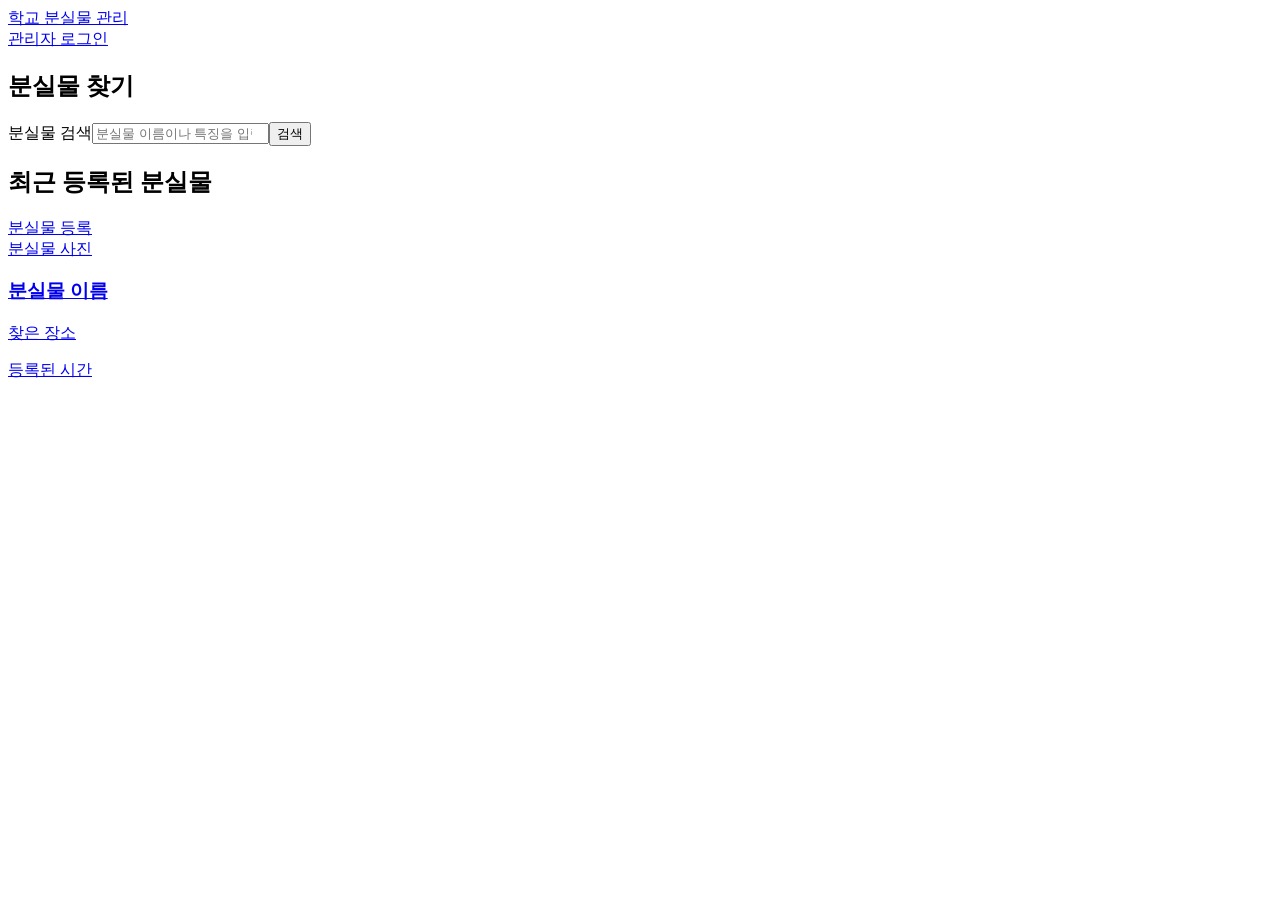
==== index.html @ c4dc55a0 "폴더 구조 생성, html 추가" ====
<!doctype html>
<html lang="ko">
  <head>
    <meta charset="UTF-8" />
    <meta name="viewport" content="width=device-width, initial-scale=1.0" />
    <title>학교 분실물 관리</title>
  </head>
  <body>
    <header>
      <a href="/index.html">학교 분실물 관리</a>
      <nav><a href="/admin/login.html">관리자 로그인</a></nav>
    </header>
    <main>
      <section>
        <h1>분실물 찾기</h1>
        <form id="search-form">
          <label for="search">분실물 검색</label
          ><input
            id="search"
            name="keyword"
            type="search"
            placeholder="분실물 이름이나 특징을 입력하세요"
          /><button type="submit">검색</button>
        </form>
      </section>
      <section>
        <h2>최근 등록된 분실물</h2>
        <a href="/items/register.html">분실물 등록</a>
        <div id="item-list">
          <article class="item-card" data-item-id="">
            <a href="/items/item-detail.html?id="
              ><div class="item-image">분실물 사진</div>
              <h3>분실물 이름</h3>
              <p>찾은 장소</p>
              <p>등록된 시간</p></a
            >
          </article>
        </div>
      </section>
    </main>
  </body>
</html>
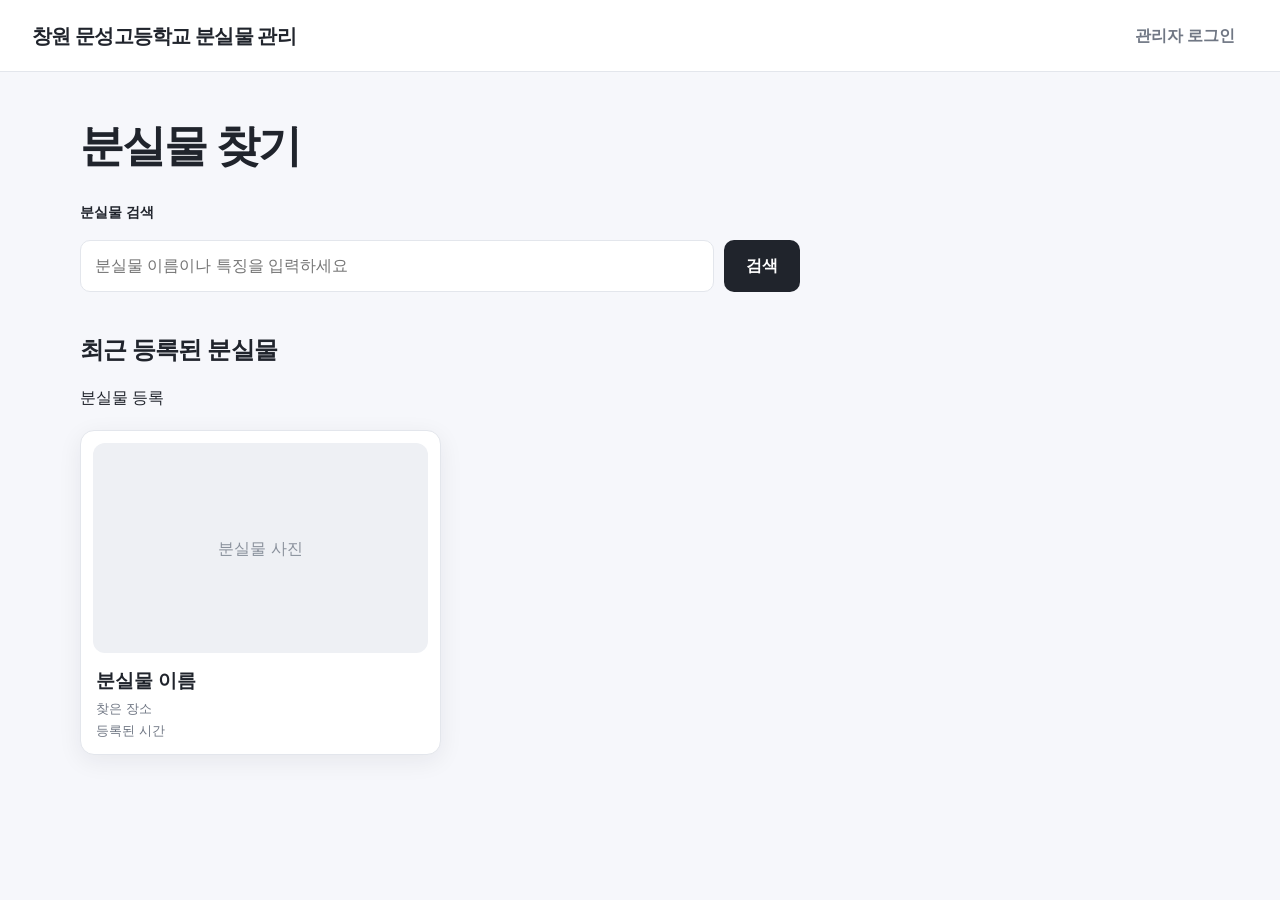
==== commit abdda38f: "css 추가" ====
--- a/index.html
+++ b/index.html
@@ -3,11 +3,13 @@
   <head>
     <meta charset="UTF-8" />
     <meta name="viewport" content="width=device-width, initial-scale=1.0" />
-    <title>학교 분실물 관리</title>
+    <title>창원 문성고등학교 분실물 관리</title>
+    <link rel="stylesheet" href="css/common.css" />
+    <link rel="stylesheet" href="css/user.css" />
   </head>
   <body>
     <header>
-      <a href="/index.html">학교 분실물 관리</a>
+      <a href="/index.html">창원 문성고등학교 분실물 관리</a>
       <nav><a href="/admin/login.html">관리자 로그인</a></nav>
     </header>
     <main>
--- a/css/common.css
+++ b/css/common.css
@@ -0,0 +1,277 @@
+:root {
+  --background: #f6f7fb;
+  --surface: #ffffff;
+  --surface-hover: #fafbfc;
+  --text: #20242c;
+  --muted: #707784;
+  --border: #e3e6ec;
+  --primary: #20242c;
+  --primary-hover: #11141a;
+  --danger: #d9534f;
+  --danger-bg: #fff0ef;
+  --warning: #a96f08;
+  --warning-bg: #fff7e6;
+  --success: #2f855a;
+  --radius: 14px;
+  --shadow: 0 6px 24px rgba(25, 31, 43, 0.07);
+  --max-width: 1120px;
+}
+
+* {
+  box-sizing: border-box;
+}
+
+html {
+  scroll-behavior: smooth;
+}
+
+body {
+  margin: 0;
+  min-width: 320px;
+  background: var(--background);
+  color: var(--text);
+  font-family:
+    -apple-system, BlinkMacSystemFont, "Segoe UI", "Noto Sans KR", Arial,
+    sans-serif;
+  line-height: 1.6;
+}
+
+a {
+  color: inherit;
+  text-decoration: none;
+}
+
+button,
+input,
+textarea {
+  font: inherit;
+}
+
+button {
+  cursor: pointer;
+}
+
+button:disabled {
+  cursor: not-allowed;
+  opacity: 0.55;
+}
+
+header {
+  min-height: 72px;
+  padding: 0 32px;
+  background: var(--surface);
+  border-bottom: 1px solid var(--border);
+  display: flex;
+  align-items: center;
+  justify-content: space-between;
+  gap: 24px;
+}
+
+header > a {
+  font-size: 20px;
+  font-weight: 800;
+  letter-spacing: -0.04em;
+}
+
+header nav {
+  display: flex;
+  align-items: center;
+  gap: 8px;
+}
+
+header nav a,
+header nav button {
+  padding: 9px 13px;
+  border: 0;
+  border-radius: 9px;
+  background: transparent;
+  color: var(--muted);
+  font-weight: 600;
+}
+
+header nav a:hover,
+header nav button:hover {
+  background: #f0f2f6;
+  color: var(--text);
+}
+
+main {
+  width: min(calc(100% - 40px), var(--max-width));
+  margin: 0 auto;
+  padding: 48px 0 80px;
+}
+
+h1,
+h2,
+h3,
+p {
+  margin-top: 0;
+}
+
+h1 {
+  margin-bottom: 10px;
+  font-size: clamp(30px, 4vw, 44px);
+  line-height: 1.2;
+  letter-spacing: -0.045em;
+}
+
+h2 {
+  font-size: 24px;
+  line-height: 1.3;
+  letter-spacing: -0.035em;
+}
+
+h3 {
+  line-height: 1.4;
+}
+
+p {
+  color: var(--muted);
+}
+
+main > a:first-child {
+  display: inline-block;
+  margin-bottom: 24px;
+  color: var(--muted);
+  font-weight: 600;
+}
+
+section + section {
+  margin-top: 42px;
+}
+
+label {
+  display: block;
+  margin-bottom: 7px;
+  font-size: 14px;
+  font-weight: 700;
+}
+
+input,
+textarea {
+  width: 100%;
+  padding: 12px 14px;
+  border: 1px solid var(--border);
+  border-radius: 10px;
+  background: var(--surface);
+  color: var(--text);
+  outline: none;
+  transition:
+    border-color 0.15s ease,
+    box-shadow 0.15s ease;
+}
+
+input:focus,
+textarea:focus {
+  border-color: #9da4ae;
+  box-shadow: 0 0 0 3px rgba(157, 164, 174, 0.15);
+}
+
+textarea {
+  min-height: 130px;
+  resize: vertical;
+}
+
+button[type="submit"],
+#take-item-button,
+#edit-item-button,
+#accept-button {
+  padding: 11px 17px;
+  border: 0;
+  border-radius: 10px;
+  background: var(--primary);
+  color: #fff;
+  font-weight: 700;
+}
+
+button[type="submit"]:hover,
+#take-item-button:hover,
+#edit-item-button:hover,
+#accept-button:hover {
+  background: var(--primary-hover);
+}
+
+#delete-item-button,
+#delete-button {
+  padding: 11px 17px;
+  border: 0;
+  border-radius: 10px;
+  background: var(--danger-bg);
+  color: var(--danger);
+  font-weight: 700;
+}
+
+#delete-item-button:hover,
+#delete-button:hover {
+  background: #ffe1df;
+}
+
+#decline-button {
+  padding: 11px 17px;
+  border: 0;
+  border-radius: 10px;
+  background: var(--warning-bg);
+  color: var(--warning);
+  font-weight: 700;
+}
+
+#decline-button:hover {
+  background: #ffedc7;
+}
+
+.item-image {
+  min-height: 210px;
+  border-radius: 12px;
+  background: #eef0f4;
+  color: #8a919c;
+  display: grid;
+  place-items: center;
+  overflow: hidden;
+}
+
+.item-image img {
+  width: 100%;
+  height: 100%;
+  object-fit: cover;
+}
+
+dialog {
+  width: min(92vw, 460px);
+  border: 0;
+  border-radius: 18px;
+  padding: 28px;
+  background: var(--surface);
+  box-shadow: 0 24px 70px rgba(0, 0, 0, 0.18);
+}
+
+dialog::backdrop {
+  background: rgba(15, 18, 24, 0.48);
+}
+
+dialog form {
+  display: flex;
+  flex-direction: column;
+  gap: 14px;
+}
+
+@media (max-width: 700px) {
+  header {
+    min-height: 64px;
+    padding: 0 18px;
+  }
+
+  header > a {
+    font-size: 17px;
+  }
+
+  header nav a,
+  header nav button {
+    padding: 8px;
+    font-size: 13px;
+  }
+
+  main {
+    width: min(calc(100% - 28px), var(--max-width));
+    padding-top: 32px;
+  }
+}
--- a/css/user.css
+++ b/css/user.css
@@ -0,0 +1,122 @@
+/* 일반 사용자 */
+
+#search-form {
+  max-width: 720px;
+  margin-top: 28px;
+  display: grid;
+  grid-template-columns: 1fr auto;
+  gap: 10px;
+}
+
+#search-form label {
+  grid-column: 1 / -1;
+}
+
+#search-form button,
+#admin-search-form button {
+  min-width: 76px;
+}
+
+#item-list {
+  margin-top: 20px;
+  display: grid;
+  grid-template-columns: repeat(3, minmax(0, 1fr));
+  gap: 18px;
+}
+
+.item-card {
+  overflow: hidden;
+  background: var(--surface);
+  border: 1px solid var(--border);
+  border-radius: var(--radius);
+  box-shadow: var(--shadow);
+  transition:
+    transform 0.18s ease,
+    box-shadow 0.18s ease;
+}
+
+.item-card:hover {
+  transform: translateY(-3px);
+  box-shadow: 0 12px 30px rgba(25, 31, 43, 0.11);
+}
+
+.item-card a {
+  display: block;
+  padding: 12px;
+}
+
+.item-card h3 {
+  margin: 15px 3px 4px;
+}
+
+.item-card p {
+  margin: 0 3px;
+  font-size: 13px;
+}
+
+.item-card p + p {
+  margin-top: 2px;
+}
+
+#item-detail {
+  max-width: 760px;
+  margin: 0 auto;
+  padding: 24px;
+  background: var(--surface);
+  border: 1px solid var(--border);
+  border-radius: 18px;
+  box-shadow: var(--shadow);
+}
+
+#item-detail .item-image {
+  min-height: 420px;
+  margin-bottom: 28px;
+}
+
+#item-detail h1 {
+  font-size: 32px;
+}
+
+#take-item-button {
+  width: 100%;
+  margin-top: 30px;
+}
+
+#temporary-item-register-form {
+  max-width: 720px;
+  margin: 28px auto 0;
+  padding: 28px;
+  background: var(--surface);
+  border: 1px solid var(--border);
+  border-radius: 18px;
+  box-shadow: var(--shadow);
+}
+
+#temporary-item-register-form button {
+  margin-top: 8px;
+}
+
+@media (max-width: 900px) {
+  #item-list {
+    grid-template-columns: repeat(2, minmax(0, 1fr));
+  }
+}
+
+@media (max-width: 600px) {
+  #search-form {
+    grid-template-columns: 1fr;
+  }
+
+  #item-list {
+    grid-template-columns: 1fr;
+  }
+
+  #item-detail,
+  #temporary-item-register-form {
+    padding: 16px;
+  }
+
+  #item-detail .item-image {
+    min-height: 280px;
+  }
+}
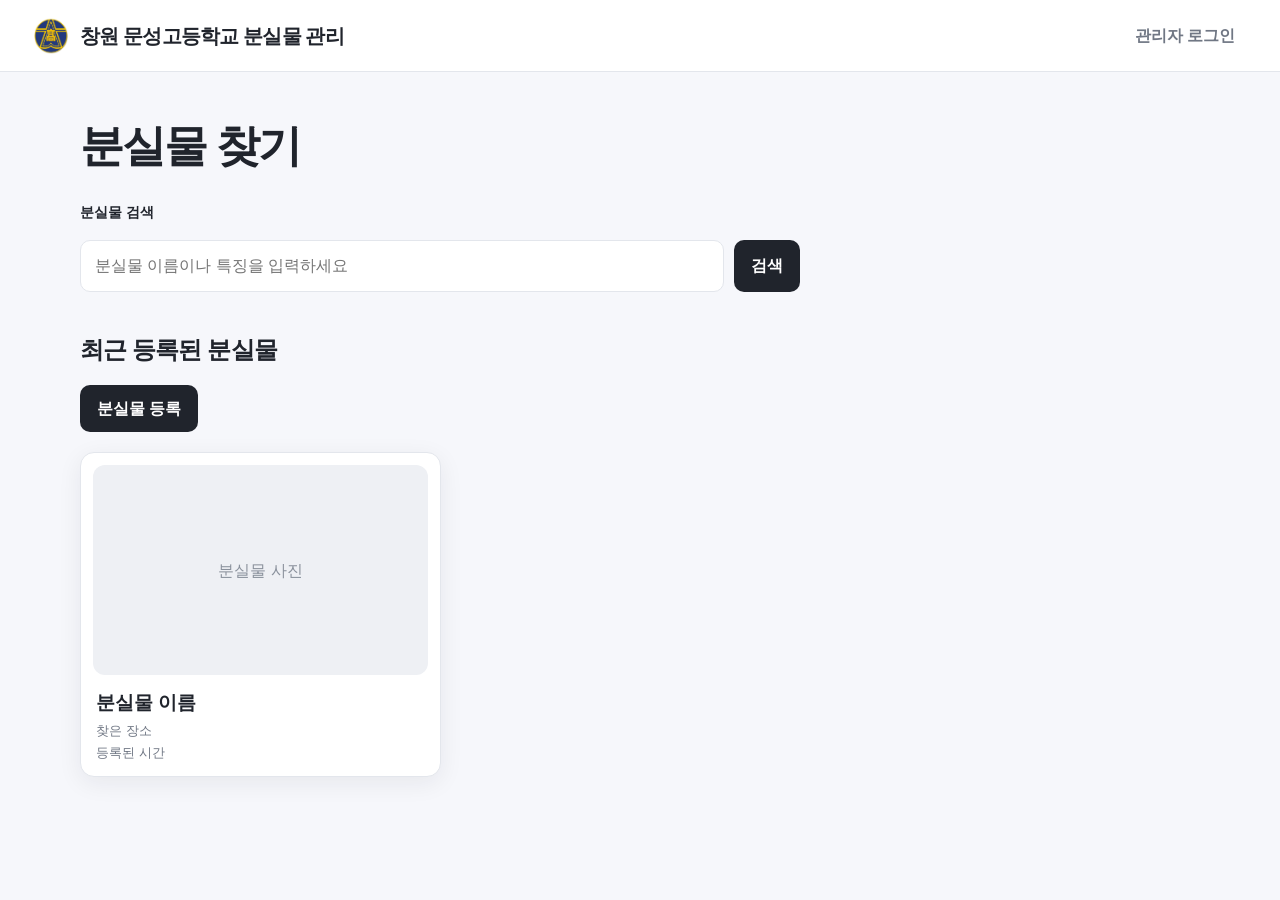
==== commit f6eca851: "js코드 추가" ====
--- a/index.html
+++ b/index.html
@@ -6,23 +6,29 @@
     <title>창원 문성고등학교 분실물 관리</title>
     <link rel="stylesheet" href="css/common.css" />
     <link rel="stylesheet" href="css/user.css" />
+    <script src="js/common.js" defer></script>
+    <script src="js/user/index.js" defer></script>
   </head>
   <body>
     <header>
-      <a href="/index.html">창원 문성고등학교 분실물 관리</a>
+      <a href="/index.html" class="site-logo">
+        <img src="/images/school-logo.png" alt="학교 로고" />
+        <span>창원 문성고등학교 분실물 관리</span>
+      </a>
       <nav><a href="/admin/login.html">관리자 로그인</a></nav>
     </header>
     <main>
       <section>
         <h1>분실물 찾기</h1>
         <form id="search-form">
-          <label for="search">분실물 검색</label
-          ><input
+          <label for="search">분실물 검색</label>
+          <input
             id="search"
             name="keyword"
             type="search"
             placeholder="분실물 이름이나 특징을 입력하세요"
-          /><button type="submit">검색</button>
+          />
+          <button type="submit">검색</button>
         </form>
       </section>
       <section>
@@ -30,12 +36,12 @@
         <a href="/items/register.html">분실물 등록</a>
         <div id="item-list">
           <article class="item-card" data-item-id="">
-            <a href="/items/item-detail.html?id="
-              ><div class="item-image">분실물 사진</div>
+            <a href="/items/item-detail.html?id=">
+              <div class="item-image">분실물 사진</div>
               <h3>분실물 이름</h3>
               <p>찾은 장소</p>
-              <p>등록된 시간</p></a
-            >
+              <p>등록된 시간</p>
+            </a>
           </article>
         </div>
       </section>
--- a/css/common.css
+++ b/css/common.css
@@ -1,6 +1,6 @@
 :root {
   --background: #f6f7fb;
-  --surface: #ffffff;
+  --surface: #fff;
   --surface-hover: #fafbfc;
   --text: #20242c;
   --muted: #707784;
@@ -16,15 +16,12 @@
   --shadow: 0 6px 24px rgba(25, 31, 43, 0.07);
   --max-width: 1120px;
 }
-
 * {
   box-sizing: border-box;
 }
-
 html {
   scroll-behavior: smooth;
 }
-
 body {
   margin: 0;
   min-width: 320px;
@@ -35,27 +32,22 @@
     sans-serif;
   line-height: 1.6;
 }
-
 a {
   color: inherit;
   text-decoration: none;
 }
-
 button,
 input,
 textarea {
   font: inherit;
 }
-
 button {
   cursor: pointer;
 }
-
 button:disabled {
   cursor: not-allowed;
   opacity: 0.55;
 }
-
 header {
   min-height: 72px;
   padding: 0 32px;
@@ -66,19 +58,16 @@
   justify-content: space-between;
   gap: 24px;
 }
-
 header > a {
   font-size: 20px;
   font-weight: 800;
   letter-spacing: -0.04em;
 }
-
 header nav {
   display: flex;
   align-items: center;
   gap: 8px;
 }
-
 header nav a,
 header nav button {
   padding: 9px 13px;
@@ -88,65 +77,54 @@
   color: var(--muted);
   font-weight: 600;
 }
-
 header nav a:hover,
 header nav button:hover {
   background: #f0f2f6;
   color: var(--text);
 }
-
 main {
   width: min(calc(100% - 40px), var(--max-width));
   margin: 0 auto;
   padding: 48px 0 80px;
 }
-
 h1,
 h2,
 h3,
 p {
   margin-top: 0;
 }
-
 h1 {
   margin-bottom: 10px;
   font-size: clamp(30px, 4vw, 44px);
   line-height: 1.2;
   letter-spacing: -0.045em;
 }
-
 h2 {
   font-size: 24px;
   line-height: 1.3;
   letter-spacing: -0.035em;
 }
-
 h3 {
   line-height: 1.4;
 }
-
 p {
   color: var(--muted);
 }
-
 main > a:first-child {
   display: inline-block;
   margin-bottom: 24px;
   color: var(--muted);
   font-weight: 600;
 }
-
 section + section {
   margin-top: 42px;
 }
-
 label {
   display: block;
   margin-bottom: 7px;
   font-size: 14px;
   font-weight: 700;
 }
-
 input,
 textarea {
   width: 100%;
@@ -157,21 +135,18 @@
   color: var(--text);
   outline: none;
   transition:
-    border-color 0.15s ease,
-    box-shadow 0.15s ease;
-}
-
+    border-color 0.15s,
+    box-shadow 0.15s;
+}
 input:focus,
 textarea:focus {
   border-color: #9da4ae;
   box-shadow: 0 0 0 3px rgba(157, 164, 174, 0.15);
 }
-
 textarea {
   min-height: 130px;
   resize: vertical;
 }
-
 button[type="submit"],
 #take-item-button,
 #edit-item-button,
@@ -183,14 +158,12 @@
   color: #fff;
   font-weight: 700;
 }
-
 button[type="submit"]:hover,
 #take-item-button:hover,
 #edit-item-button:hover,
 #accept-button:hover {
   background: var(--primary-hover);
 }
-
 #delete-item-button,
 #delete-button {
   padding: 11px 17px;
@@ -200,12 +173,10 @@
   color: var(--danger);
   font-weight: 700;
 }
-
 #delete-item-button:hover,
 #delete-button:hover {
   background: #ffe1df;
 }
-
 #decline-button {
   padding: 11px 17px;
   border: 0;
@@ -214,11 +185,6 @@
   color: var(--warning);
   font-weight: 700;
 }
-
-#decline-button:hover {
-  background: #ffedc7;
-}
-
 .item-image {
   min-height: 210px;
   border-radius: 12px;
@@ -228,13 +194,11 @@
   place-items: center;
   overflow: hidden;
 }
-
 .item-image img {
   width: 100%;
   height: 100%;
   object-fit: cover;
 }
-
 dialog {
   width: min(92vw, 460px);
   border: 0;
@@ -243,35 +207,94 @@
   background: var(--surface);
   box-shadow: 0 24px 70px rgba(0, 0, 0, 0.18);
 }
-
 dialog::backdrop {
   background: rgba(15, 18, 24, 0.48);
 }
-
 dialog form {
   display: flex;
   flex-direction: column;
   gap: 14px;
 }
 
+#temporary-item-register-form > button[type="submit"] {
+  margin-top: 14px;
+}
+#temporary-item-register-form > a {
+  display: inline-flex;
+  width: fit-content;
+  margin-top: 20px;
+  padding: 11px 17px;
+  border: 1px solid var(--border);
+  border-radius: 10px;
+  background: var(--surface);
+  font-weight: 700;
+}
+#temporary-item-register-form > a:hover {
+  background: var(--surface-hover);
+}
+body:has(#admin-login-form) .back-link {
+  display: inline-flex;
+  align-items: center;
+  gap: 5px;
+  margin-bottom: 22px;
+  color: var(--muted);
+  font-size: 14px;
+  font-weight: 700;
+}
+body:has(#admin-login-form) .back-link:hover {
+  color: var(--text);
+}
+#admin-login-form > button[type="submit"] {
+  margin-top: 14px;
+}
+
 @media (max-width: 700px) {
   header {
     min-height: 64px;
     padding: 0 18px;
   }
-
   header > a {
     font-size: 17px;
   }
-
   header nav a,
   header nav button {
     padding: 8px;
     font-size: 13px;
   }
-
   main {
     width: min(calc(100% - 28px), var(--max-width));
     padding-top: 32px;
   }
 }
+
+.site-logo {
+  display: inline-flex;
+  align-items: center;
+  gap: 10px;
+  color: var(--text);
+  font-size: 20px;
+  font-weight: 800;
+  letter-spacing: -0.04em;
+}
+
+.site-logo img {
+  width: 38px;
+  height: 38px;
+  object-fit: contain;
+}
+
+.site-logo:hover {
+  color: var(--text);
+}
+
+@media (max-width: 700px) {
+  .site-logo {
+    font-size: 17px;
+    gap: 7px;
+  }
+
+  .site-logo img {
+    width: 32px;
+    height: 32px;
+  }
+}
--- a/css/user.css
+++ b/css/user.css
@@ -1,5 +1,3 @@
-/* 일반 사용자 */
-
 #search-form {
   max-width: 720px;
   margin-top: 28px;
@@ -7,23 +5,15 @@
   grid-template-columns: 1fr auto;
   gap: 10px;
 }
-
 #search-form label {
-  grid-column: 1 / -1;
+  grid-column: 1/-1;
 }
-
-#search-form button,
-#admin-search-form button {
-  min-width: 76px;
-}
-
 #item-list {
   margin-top: 20px;
   display: grid;
   grid-template-columns: repeat(3, minmax(0, 1fr));
   gap: 18px;
 }
-
 .item-card {
   overflow: hidden;
   background: var(--surface);
@@ -31,33 +21,27 @@
   border-radius: var(--radius);
   box-shadow: var(--shadow);
   transition:
-    transform 0.18s ease,
-    box-shadow 0.18s ease;
+    transform 0.18s,
+    box-shadow 0.18s;
 }
-
 .item-card:hover {
   transform: translateY(-3px);
   box-shadow: 0 12px 30px rgba(25, 31, 43, 0.11);
 }
-
 .item-card a {
   display: block;
   padding: 12px;
 }
-
 .item-card h3 {
   margin: 15px 3px 4px;
 }
-
 .item-card p {
   margin: 0 3px;
   font-size: 13px;
 }
-
 .item-card p + p {
   margin-top: 2px;
 }
-
 #item-detail {
   max-width: 760px;
   margin: 0 auto;
@@ -67,21 +51,17 @@
   border-radius: 18px;
   box-shadow: var(--shadow);
 }
-
 #item-detail .item-image {
   min-height: 420px;
   margin-bottom: 28px;
 }
-
 #item-detail h1 {
   font-size: 32px;
 }
-
 #take-item-button {
   width: 100%;
   margin-top: 30px;
 }
-
 #temporary-item-register-form {
   max-width: 720px;
   margin: 28px auto 0;
@@ -91,31 +71,36 @@
   border-radius: 18px;
   box-shadow: var(--shadow);
 }
-
-#temporary-item-register-form button {
-  margin-top: 8px;
+section > a[href="/items/register.html"] {
+  display: inline-flex;
+  align-items: center;
+  justify-content: center;
+  padding: 11px 17px;
+  border-radius: 10px;
+  background: var(--primary);
+  color: #fff;
+  font-weight: 700;
 }
-
+section > a[href="/items/register.html"]:hover {
+  background: var(--primary-hover);
+  transform: translateY(-1px);
+}
 @media (max-width: 900px) {
   #item-list {
     grid-template-columns: repeat(2, minmax(0, 1fr));
   }
 }
-
 @media (max-width: 600px) {
   #search-form {
     grid-template-columns: 1fr;
   }
-
   #item-list {
     grid-template-columns: 1fr;
   }
-
   #item-detail,
   #temporary-item-register-form {
     padding: 16px;
   }
-
   #item-detail .item-image {
     min-height: 280px;
   }
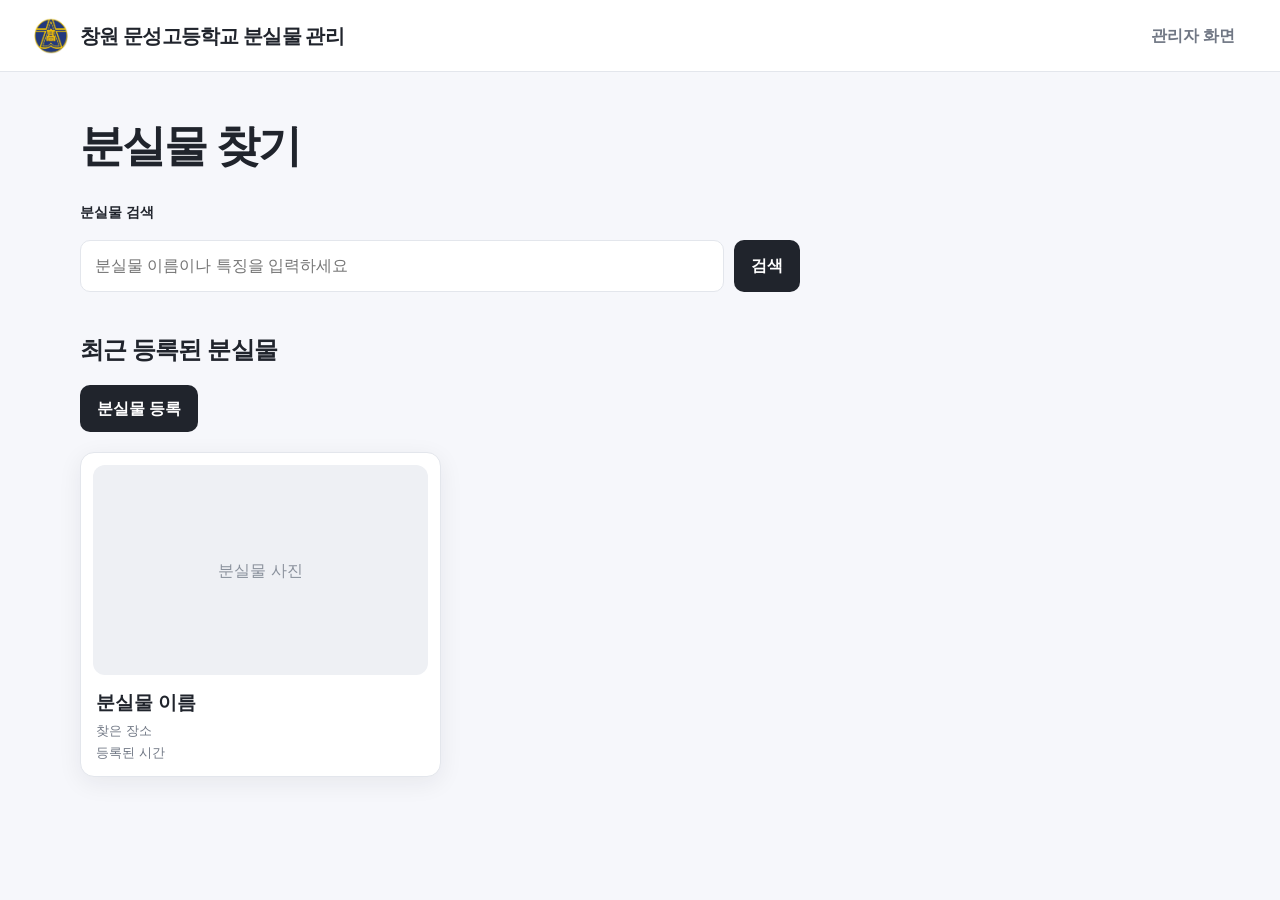
==== commit a71439c2: "2026-09-01" ====
--- a/index.html
+++ b/index.html
@@ -15,7 +15,9 @@
         <img src="/images/school-logo.png" alt="학교 로고" />
         <span>창원 문성고등학교 분실물 관리</span>
       </a>
-      <nav><a href="/admin/login.html">관리자 로그인</a></nav>
+      <nav>
+        <a href="/admin/index.html" id="admin-page-link"> 관리자 화면 </a>
+      </nav>
     </header>
     <main>
       <section>
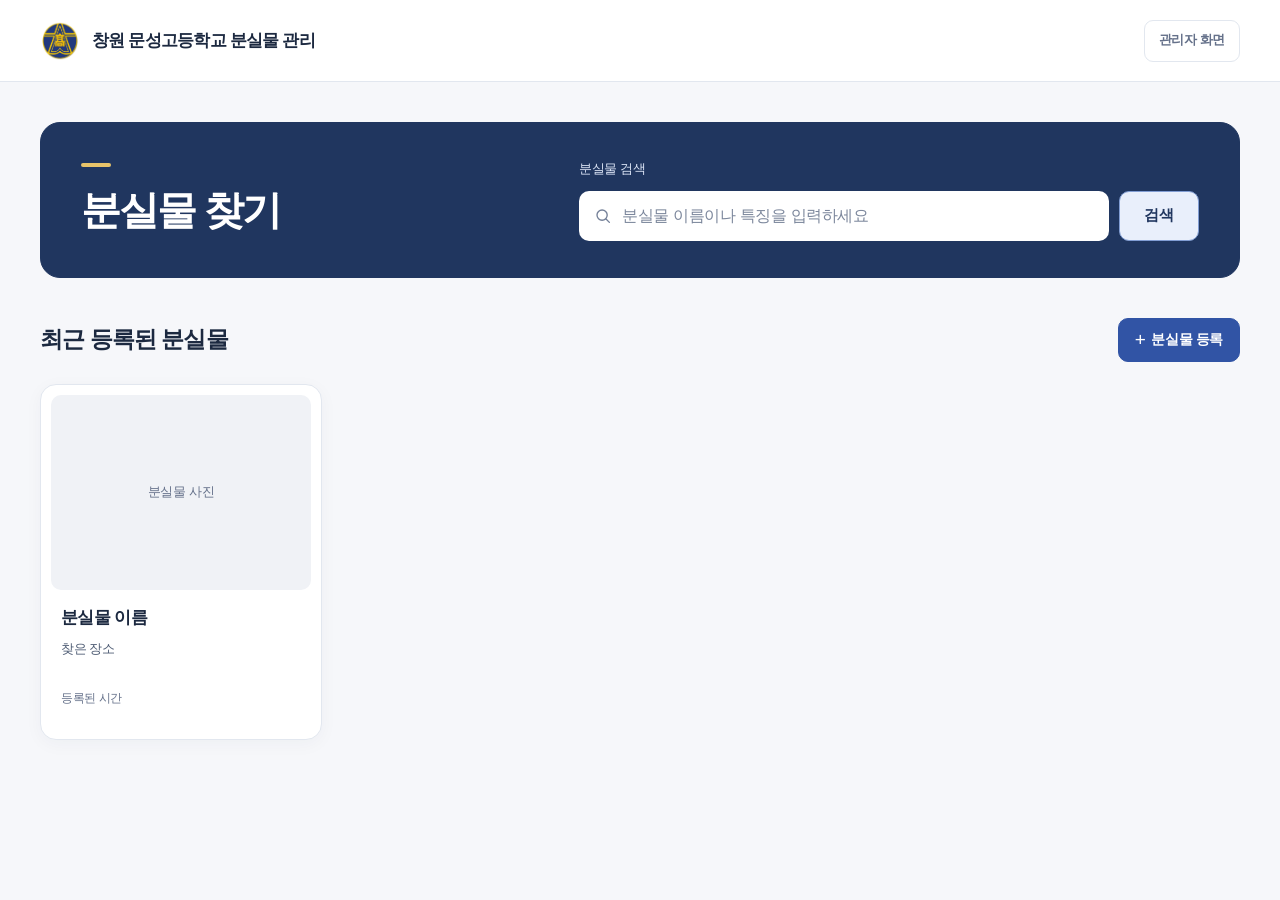
==== commit d67ac39d: "웹 아이콘 추가" ====
--- a/index.html
+++ b/index.html
@@ -6,6 +6,7 @@
     <title>창원 문성고등학교 분실물 관리</title>
     <link rel="stylesheet" href="css/common.css" />
     <link rel="stylesheet" href="css/user.css" />
+    <link rel="icon" type="image/png" href="/images/school-logo.png" />
     <script src="js/common.js" defer></script>
     <script src="js/user/index.js" defer></script>
   </head>
--- a/css/common.css
+++ b/css/common.css
@@ -1,300 +1,945 @@
 :root {
-  --background: #f6f7fb;
-  --surface: #fff;
-  --surface-hover: #fafbfc;
-  --text: #20242c;
-  --muted: #707784;
-  --border: #e3e6ec;
-  --primary: #20242c;
-  --primary-hover: #11141a;
-  --danger: #d9534f;
-  --danger-bg: #fff0ef;
-  --warning: #a96f08;
-  --warning-bg: #fff7e6;
-  --success: #2f855a;
-  --radius: 14px;
-  --shadow: 0 6px 24px rgba(25, 31, 43, 0.07);
-  --max-width: 1120px;
-}
-* {
+  color-scheme: light;
+  --background: #f6f7fa;
+  --surface: #ffffff;
+  --surface-hover: #f0f3f9;
+  --text: #1c2940;
+  --muted: #65718a;
+  --border: #e2e7ef;
+  --primary: #3154a5;
+  --primary-hover: #24438c;
+  --primary-soft: #edf2fc;
+  --danger: #b53542;
+  --danger-bg: #fff0f1;
+  --warning: #89580d;
+  --warning-bg: #fff6e5;
+  --success: #237451;
+  --success-bg: #edf8f1;
+  --radius: 16px;
+  --shadow: 0 4px 18px rgb(28 41 64 / 4%);
+  --max-width: 1200px;
+  --page-gutter: 24px;
+  --focus-ring: 0 0 0 4px rgb(49 84 165 / 13%);
+}
+
+*,
+*::before,
+*::after {
   box-sizing: border-box;
 }
+
+[hidden] {
+  display: none !important;
+}
+
 html {
-  scroll-behavior: smooth;
-}
+  scroll-padding-top: 24px;
+  -webkit-text-size-adjust: 100%;
+}
+
 body {
   margin: 0;
-  min-width: 320px;
+  min-height: 100vh;
+  min-height: 100dvh;
   background: var(--background);
   color: var(--text);
   font-family:
-    -apple-system, BlinkMacSystemFont, "Segoe UI", "Noto Sans KR", Arial,
-    sans-serif;
-  line-height: 1.6;
-}
+    -apple-system, BlinkMacSystemFont, "Segoe UI", "Apple SD Gothic Neo",
+    "Noto Sans KR", "Noto Sans CJK KR", "Malgun Gothic", sans-serif;
+  font-size: 15px;
+  line-height: 1.65;
+  letter-spacing: -0.025em;
+  overflow-wrap: anywhere;
+  -webkit-font-smoothing: antialiased;
+}
+
+::selection {
+  background: #dce7ff;
+  color: #172d5c;
+}
+
 a {
   color: inherit;
   text-decoration: none;
-}
-button,
-input,
-textarea {
-  font: inherit;
-}
-button {
-  cursor: pointer;
-}
-button:disabled {
-  cursor: not-allowed;
-  opacity: 0.55;
-}
-header {
-  min-height: 72px;
-  padding: 0 32px;
-  background: var(--surface);
-  border-bottom: 1px solid var(--border);
-  display: flex;
-  align-items: center;
-  justify-content: space-between;
-  gap: 24px;
-}
-header > a {
-  font-size: 20px;
-  font-weight: 800;
-  letter-spacing: -0.04em;
-}
-header nav {
-  display: flex;
-  align-items: center;
-  gap: 8px;
-}
-header nav a,
-header nav button {
-  padding: 9px 13px;
-  border: 0;
-  border-radius: 9px;
-  background: transparent;
-  color: var(--muted);
-  font-weight: 600;
-}
-header nav a:hover,
-header nav button:hover {
-  background: #f0f2f6;
-  color: var(--text);
-}
-main {
-  width: min(calc(100% - 40px), var(--max-width));
-  margin: 0 auto;
-  padding: 48px 0 80px;
-}
+  -webkit-tap-highlight-color: transparent;
+}
+
+img {
+  display: block;
+  max-width: 100%;
+}
+
 h1,
 h2,
 h3,
 p {
-  margin-top: 0;
-}
+  margin: 0;
+}
+
+h1,
+h2,
+h3 {
+  word-break: keep-all;
+  overflow-wrap: anywhere;
+}
+
 h1 {
-  margin-bottom: 10px;
-  font-size: clamp(30px, 4vw, 44px);
-  line-height: 1.2;
-  letter-spacing: -0.045em;
-}
+  font-size: clamp(28px, 3.5vw, 40px);
+  font-weight: 800;
+  line-height: 1.3;
+  letter-spacing: -0.055em;
+}
+
 h2 {
-  font-size: 24px;
-  line-height: 1.3;
-  letter-spacing: -0.035em;
-}
+  font-size: clamp(19px, 2.4vw, 23px);
+  font-weight: 750;
+  line-height: 1.4;
+  letter-spacing: -0.04em;
+}
+
 h3 {
-  line-height: 1.4;
-}
+  font-size: 17px;
+  line-height: 1.45;
+}
+
 p {
   color: var(--muted);
 }
+
+button,
+input,
+textarea,
+select {
+  font: inherit;
+  letter-spacing: inherit;
+}
+
+a:focus-visible,
+button:focus-visible {
+  outline: 3px solid #668cde;
+  outline-offset: 4px;
+}
+
+body > header {
+  display: flex;
+  flex-wrap: wrap;
+  align-items: center;
+  justify-content: space-between;
+  gap: 12px 20px;
+  min-height: 82px;
+  padding-block: 16px;
+  padding-inline: max(var(--page-gutter), calc((100% - var(--max-width)) / 2));
+  background: var(--surface);
+  border-bottom: 1px solid var(--border);
+}
+
+header > a {
+  min-width: 0;
+  color: var(--text);
+  font-size: 17px;
+  font-weight: 750;
+  line-height: 1.5;
+  letter-spacing: -0.045em;
+}
+
+.site-logo {
+  display: inline-flex;
+  flex: 1 1 200px;
+  align-items: center;
+  gap: 12px;
+  min-width: 0;
+}
+
+.site-logo img {
+  flex: 0 0 40px;
+  width: 40px;
+  height: 40px;
+  object-fit: contain;
+}
+
+.site-logo span {
+  min-width: 0;
+  word-break: keep-all;
+  overflow-wrap: anywhere;
+}
+
+header nav {
+  display: flex;
+  flex: 0 0 auto;
+  flex-wrap: wrap;
+  align-items: center;
+  gap: 8px;
+  max-width: 100%;
+  margin-left: auto;
+}
+
+header nav a,
+header nav button {
+  display: inline-flex;
+  align-items: center;
+  justify-content: center;
+  min-height: 42px;
+  padding: 9px 14px;
+  border: 1px solid var(--border);
+  border-radius: 9px;
+  background: var(--surface);
+  color: var(--muted);
+  font-size: 13px;
+  font-weight: 650;
+  line-height: 1.4;
+  text-align: center;
+}
+
+main {
+  width: calc(100% - var(--page-gutter) * 2);
+  max-width: var(--max-width);
+  margin-inline: auto;
+  padding-block: 40px 80px;
+}
+
 main > a:first-child {
-  display: inline-block;
-  margin-bottom: 24px;
+  display: inline-flex;
+  align-items: center;
+  min-height: 44px;
+  margin: -8px 0 20px;
   color: var(--muted);
+  font-size: 14px;
   font-weight: 600;
 }
+
 section + section {
-  margin-top: 42px;
-}
+  margin-top: 40px;
+}
+
 label {
   display: block;
-  margin-bottom: 7px;
+  color: #34415b;
   font-size: 14px;
-  font-weight: 700;
-}
+  font-weight: 650;
+  line-height: 1.5;
+}
+
 input,
+textarea,
+select {
+  display: block;
+  width: 100%;
+  min-width: 0;
+  min-height: 48px;
+  padding: 12px 14px;
+  border: 1px solid #d6ddea;
+  border-radius: 10px;
+  outline: none;
+  background: var(--surface);
+  color: var(--text);
+  font-size: 16px;
+  line-height: 1.5;
+  transition:
+    border-color 160ms ease,
+    box-shadow 160ms ease;
+}
+
+input::placeholder,
+textarea::placeholder {
+  color: #7c879c;
+  opacity: 1;
+}
+
+input:focus,
+textarea:focus,
+select:focus {
+  border-color: var(--primary);
+  box-shadow: var(--focus-ring);
+}
+
+input:disabled,
+textarea:disabled,
+select:disabled {
+  background: #f1f3f7;
+  cursor: not-allowed;
+}
+
 textarea {
-  width: 100%;
-  padding: 12px 14px;
+  min-height: 136px;
+  resize: vertical;
+}
+
+input[type="file"] {
+  padding: 8px;
+}
+
+input::file-selector-button {
+  margin-right: 12px;
+  padding: 8px 12px;
+  border: 0;
+  border-radius: 6px;
+  background: var(--primary-soft);
+  color: var(--primary);
+  font: inherit;
+  cursor: pointer;
+}
+
+button {
+  display: inline-flex;
+  align-items: center;
+  justify-content: center;
+  gap: 8px;
+  min-width: 0;
+  min-height: 46px;
+  padding: 11px 18px;
   border: 1px solid var(--border);
   border-radius: 10px;
   background: var(--surface);
   color: var(--text);
-  outline: none;
+  font-weight: 650;
+  line-height: 1.5;
+  text-align: center;
+  cursor: pointer;
+  touch-action: manipulation;
   transition:
-    border-color 0.15s,
-    box-shadow 0.15s;
-}
-input:focus,
-textarea:focus {
-  border-color: #9da4ae;
-  box-shadow: 0 0 0 3px rgba(157, 164, 174, 0.15);
-}
-textarea {
-  min-height: 130px;
-  resize: vertical;
-}
+    background-color 160ms ease,
+    border-color 160ms ease,
+    color 160ms ease,
+    box-shadow 160ms ease;
+}
+
+button:disabled {
+  opacity: 0.5;
+  cursor: not-allowed;
+}
+
 button[type="submit"],
 #take-item-button,
 #edit-item-button,
 #accept-button {
-  padding: 11px 17px;
-  border: 0;
-  border-radius: 10px;
+  border-color: var(--primary);
   background: var(--primary);
   color: #fff;
-  font-weight: 700;
-}
-button[type="submit"]:hover,
-#take-item-button:hover,
-#edit-item-button:hover,
-#accept-button:hover {
-  background: var(--primary-hover);
-}
+}
+
 #delete-item-button,
 #delete-button {
-  padding: 11px 17px;
-  border: 0;
+  border-color: #f0d6da;
+  background: var(--danger-bg);
+  color: var(--danger);
+}
+
+#decline-button,
+#cancel-take-button {
+  border-color: #ecdfc3;
+  background: var(--warning-bg);
+  color: var(--warning);
+}
+
+button[value="cancel"],
+#cancel-edit-button {
+  border-color: #d6ddea;
+  background: var(--surface);
+  color: #4b5870;
+}
+
+#search-form,
+#admin-search-form {
+  display: grid;
+  grid-template-columns: minmax(0, 1fr) auto;
+  align-items: center;
+  gap: 10px;
+  min-width: 0;
+  margin: 0;
+}
+
+#search-form label,
+#admin-search-form label {
+  grid-column: 1 / -1;
+  margin-bottom: 2px;
+}
+
+#search-form input,
+#admin-search-form input {
+  min-height: 50px;
+  padding-left: 42px;
+  background-image: url("data:image/svg+xml,%3Csvg xmlns='http://www.w3.org/2000/svg' width='20' height='20' viewBox='0 0 24 24' fill='none' stroke='%23748098' stroke-width='1.8' stroke-linecap='round'%3E%3Ccircle cx='10.8' cy='10.8' r='6.8'/%3E%3Cpath d='m16 16 4.5 4.5'/%3E%3C/svg%3E");
+  background-repeat: no-repeat;
+  background-position: 14px center;
+  background-size: 18px;
+}
+
+#search-form button,
+#admin-search-form button {
+  min-width: 80px;
+  min-height: 50px;
+}
+
+#item-list,
+#admin-item-list,
+#temporary-item-list,
+#taken-item-list,
+#declined-item-list {
+  display: grid;
+  grid-template-columns: repeat(4, minmax(0, 1fr));
+  align-items: stretch;
+  gap: 24px;
+  min-width: 0;
+  margin-top: 22px;
+}
+
+.item-card,
+.temporary-item-card {
+  min-width: 0;
+  overflow: hidden;
+  border: 1px solid var(--border);
+  border-radius: var(--radius);
+  background: var(--surface);
+  box-shadow: var(--shadow);
+  transition:
+    transform 180ms ease,
+    border-color 180ms ease,
+    box-shadow 180ms ease;
+}
+
+.item-card > a,
+.temporary-item-card > a {
+  display: flex;
+  flex-direction: column;
+  height: 100%;
+  min-width: 0;
+  padding: 10px 10px 18px;
+}
+
+.item-card:focus-within,
+.temporary-item-card:focus-within {
+  border-color: var(--primary);
+  box-shadow: var(--focus-ring);
+}
+
+.item-card > a:focus-visible,
+.temporary-item-card > a:focus-visible {
+  outline-offset: -4px;
+}
+
+.item-image {
+  position: relative;
+  display: grid;
+  place-items: center;
+  width: 100%;
+  min-width: 0;
+  aspect-ratio: 4 / 3;
+  overflow: hidden;
+  border-radius: 10px;
+  background: #f0f2f6;
+  color: var(--muted);
+  font-size: 13px;
+  line-height: 1.5;
+}
+
+.item-image img {
+  position: absolute;
+  inset: 0;
+  width: 100%;
+  height: 100%;
+  padding: 12px;
+  object-fit: contain;
+  object-position: center;
+}
+
+.item-card h3,
+.temporary-item-card h3,
+.temporary-item-card h2 {
+  display: -webkit-box;
+  min-height: 1.45em;
+  margin: 16px 10px 8px;
+  overflow: hidden;
+  font-size: 17px;
+  font-weight: 750;
+  line-height: 1.45;
+  letter-spacing: -0.035em;
+  -webkit-box-orient: vertical;
+  -webkit-line-clamp: 2;
+}
+
+.item-card p,
+.temporary-item-card p {
+  margin: 0 10px;
+  color: var(--muted);
+  font-size: 12px;
+  line-height: 1.7;
+  overflow-wrap: anywhere;
+}
+
+.item-card p:first-of-type,
+.temporary-item-card p:first-of-type {
+  display: -webkit-box;
+  min-height: 3.4em;
+  margin-bottom: 6px;
+  overflow: hidden;
+  color: #4d5b73;
+  font-size: 13px;
+  -webkit-box-orient: vertical;
+  -webkit-line-clamp: 2;
+}
+
+.item-card p:nth-of-type(2),
+.temporary-item-card p:nth-of-type(2) {
+  margin-bottom: 12px;
+}
+
+.item-card p:nth-of-type(3),
+.temporary-item-card p:nth-of-type(3) {
+  margin-top: auto;
+  padding-top: 12px;
+  border-top: 1px solid #edf0f5;
+  font-size: 11px;
+  font-variant-numeric: tabular-nums;
+}
+
+:is(
+    #item-list,
+    #admin-item-list,
+    #temporary-item-list,
+    #taken-item-list,
+    #declined-item-list
+  )
+  > p {
+  display: grid;
+  grid-column: 1 / -1;
+  place-content: center;
+  min-height: 180px;
+  padding: 32px 20px;
+  border: 1px dashed #cdd6e5;
+  border-radius: var(--radius);
+  background: var(--surface);
+  text-align: center;
+  font-size: 14px;
+}
+
+article#item-detail,
+#admin-item-detail,
+#temporary-item-detail {
+  display: grid;
+  grid-template-columns: minmax(0, 1.05fr) minmax(0, 1fr);
+  grid-template-rows: auto 1fr auto;
+  gap: 20px 40px;
+  width: 100%;
+  margin: 0;
+  padding: 32px;
+  border: 1px solid var(--border);
+  border-radius: 20px;
+  background: var(--surface);
+  box-shadow: var(--shadow);
+}
+
+:is(article#item-detail, #admin-item-detail, #temporary-item-detail)
+  > .item-image {
+  grid-column: 1;
+  grid-row: 1 / 4;
+  align-self: start;
+  aspect-ratio: 1 / 1;
+  border-radius: 12px;
+}
+
+:is(article#item-detail, #admin-item-detail, #temporary-item-detail)
+  > .item-image
+  img {
+  padding: 20px;
+}
+
+:is(article#item-detail, #admin-item-detail, #temporary-item-detail)
+  > .item-image:has(> img[hidden])::after {
+  content: "이미지가 존재하지 않습니다";
+  padding: 20px;
+  text-align: center;
+}
+
+:is(article#item-detail, #admin-item-detail, #temporary-item-detail) > h1 {
+  grid-column: 2;
+  grid-row: 1;
+  align-self: start;
+  padding-top: 6px;
+  font-size: clamp(24px, 2.6vw, 32px);
+}
+
+:is(article#item-detail, #admin-item-detail, #temporary-item-detail) > dl {
+  display: grid;
+  grid-column: 2;
+  grid-row: 2;
+  grid-template-columns: 94px minmax(0, 1fr);
+  align-content: start;
+  align-self: start;
+  min-width: 0;
+  margin: 0;
+}
+
+:is(article#item-detail, #admin-item-detail, #temporary-item-detail) dt,
+:is(article#item-detail, #admin-item-detail, #temporary-item-detail) dd {
+  min-width: 0;
+  margin: 0;
+  padding-block: 13px;
+  border-bottom: 1px solid #edf0f5;
+  font-size: 14px;
+  line-height: 1.8;
+}
+
+:is(article#item-detail, #admin-item-detail, #temporary-item-detail) dt {
+  padding-right: 12px;
+  color: var(--muted);
+  font-weight: 500;
+  word-break: keep-all;
+}
+
+:is(article#item-detail, #admin-item-detail, #temporary-item-detail) dd {
+  color: var(--text);
+  overflow-wrap: anywhere;
+  white-space: pre-line;
+}
+
+#take-item-button,
+#admin-item-detail > div:last-child,
+#temporary-item-detail > div:last-child {
+  grid-column: 2;
+  grid-row: 3;
+  align-self: end;
+  margin-top: 4px;
+}
+
+#take-item-button {
+  width: 100%;
+  min-height: 50px;
+}
+
+#admin-item-detail > div:last-child,
+#temporary-item-detail > div:last-child {
+  display: flex;
+  flex-wrap: wrap;
+  gap: 10px;
+}
+
+#admin-item-detail > div:last-child > button,
+#temporary-item-detail > div:last-child > button {
+  flex: 1 1 100px;
+}
+
+#temporary-item-register-form,
+#edit-item-form,
+#admin-login-form,
+#take-item-form {
+  display: grid;
+  grid-template-columns: minmax(0, 1fr) minmax(0, 1fr);
+  align-items: start;
+  gap: 8px 12px;
+}
+
+:is(
+    #temporary-item-register-form,
+    #edit-item-form,
+    #admin-login-form,
+    #take-item-form
+  )
+  > :is(label, input, textarea, select, h2, p) {
+  grid-column: 1 / -1;
+}
+
+:is(
+    #temporary-item-register-form,
+    #edit-item-form,
+    #admin-login-form,
+    #take-item-form
+  )
+  > :is(input, textarea, select)
+  + label {
+  margin-top: 14px;
+}
+
+:is(
+    #temporary-item-register-form,
+    #edit-item-form,
+    #admin-login-form,
+    #take-item-form
+  )
+  > button {
+  width: 100%;
+  margin-top: 18px;
+}
+
+#admin-login-form > button {
+  grid-column: 1 / -1;
+}
+
+dialog {
+  width: min(460px, calc(100% - 32px));
+  max-width: none;
+  max-height: calc(100vh - 32px);
+  max-height: calc(100dvh - 32px);
+  margin: auto;
+  padding: 30px;
+  overflow: auto;
+  overscroll-behavior: contain;
+  border: 1px solid var(--border);
+  border-radius: 20px;
+  background: var(--surface);
+  color: var(--text);
+  box-shadow: 0 24px 80px rgb(13 26 51 / 22%);
+}
+
+dialog:not([open]) {
+  display: none;
+}
+
+dialog::backdrop {
+  background: rgb(15 25 45 / 52%);
+}
+
+#take-item-form > h2 {
+  margin-bottom: 16px;
+}
+
+#login-error,
+#error-message {
+  margin-top: 18px;
+  padding: 12px 14px;
+  border: 1px solid #f0d6da;
   border-radius: 10px;
   background: var(--danger-bg);
   color: var(--danger);
-  font-weight: 700;
-}
-#delete-item-button:hover,
-#delete-button:hover {
-  background: #ffe1df;
-}
-#decline-button {
-  padding: 11px 17px;
-  border: 0;
-  border-radius: 10px;
-  background: var(--warning-bg);
-  color: var(--warning);
-  font-weight: 700;
-}
-.item-image {
-  min-height: 210px;
-  border-radius: 12px;
-  background: #eef0f4;
-  color: #8a919c;
-  display: grid;
-  place-items: center;
-  overflow: hidden;
-}
-.item-image img {
-  width: 100%;
-  height: 100%;
-  object-fit: cover;
-}
-dialog {
-  width: min(92vw, 460px);
-  border: 0;
-  border-radius: 18px;
-  padding: 28px;
-  background: var(--surface);
-  box-shadow: 0 24px 70px rgba(0, 0, 0, 0.18);
-}
-dialog::backdrop {
-  background: rgba(15, 18, 24, 0.48);
-}
-dialog form {
-  display: flex;
-  flex-direction: column;
-  gap: 14px;
-}
-
-#temporary-item-register-form > button[type="submit"] {
-  margin-top: 14px;
-}
-#temporary-item-register-form > a {
-  display: inline-flex;
-  width: fit-content;
-  margin-top: 20px;
-  padding: 11px 17px;
-  border: 1px solid var(--border);
-  border-radius: 10px;
-  background: var(--surface);
-  font-weight: 700;
-}
-#temporary-item-register-form > a:hover {
-  background: var(--surface-hover);
-}
-body:has(#admin-login-form) .back-link {
-  display: inline-flex;
-  align-items: center;
-  gap: 5px;
-  margin-bottom: 22px;
-  color: var(--muted);
-  font-size: 14px;
-  font-weight: 700;
-}
-body:has(#admin-login-form) .back-link:hover {
-  color: var(--text);
-}
-#admin-login-form > button[type="submit"] {
-  margin-top: 14px;
-}
-
-@media (max-width: 700px) {
-  header {
-    min-height: 64px;
-    padding: 0 18px;
-  }
+  font-size: 13px;
+}
+
+@media (hover: hover) and (pointer: fine) {
+  button:not(:disabled):hover,
+  header nav a:hover {
+    border-color: #cbd5e4;
+    background: var(--surface-hover);
+    color: var(--text);
+  }
+
+  button[type="submit"]:not(:disabled):hover,
+  #take-item-button:not(:disabled):hover,
+  #edit-item-button:not(:disabled):hover,
+  #accept-button:not(:disabled):hover {
+    border-color: var(--primary-hover);
+    background: var(--primary-hover);
+    color: #fff;
+  }
+
+  #delete-item-button:not(:disabled):hover,
+  #delete-button:not(:disabled):hover {
+    border-color: #e7b9c0;
+    background: #ffe2e6;
+    color: #9f2231;
+  }
+
+  #decline-button:not(:disabled):hover,
+  #cancel-take-button:not(:disabled):hover {
+    border-color: #e6ce9b;
+    background: #ffedcc;
+    color: #754a07;
+  }
+
+  main > a:first-child:hover {
+    color: var(--primary);
+  }
+
+  .item-card:hover,
+  .temporary-item-card:hover {
+    transform: translateY(-3px);
+    border-color: #becde8;
+    box-shadow: 0 10px 28px rgb(28 41 64 / 8%);
+  }
+}
+
+@media (max-width: 1099px) {
+  #item-list,
+  #admin-item-list,
+  #temporary-item-list,
+  #taken-item-list,
+  #declined-item-list {
+    grid-template-columns: repeat(3, minmax(0, 1fr));
+    gap: 20px;
+  }
+
+  article#item-detail,
+  #admin-item-detail,
+  #temporary-item-detail {
+    gap: 20px 28px;
+    padding: 26px;
+  }
+}
+
+@media (max-width: 819px) {
+  #item-list,
+  #admin-item-list,
+  #temporary-item-list,
+  #taken-item-list,
+  #declined-item-list {
+    grid-template-columns: repeat(2, minmax(0, 1fr));
+  }
+
+  article#item-detail,
+  #admin-item-detail,
+  #temporary-item-detail {
+    grid-template-columns: minmax(0, 1fr);
+    grid-template-rows: auto auto auto auto;
+    gap: 22px;
+  }
+
+  :is(article#item-detail, #admin-item-detail, #temporary-item-detail)
+    > .item-image {
+    grid-column: 1;
+    grid-row: 1;
+    aspect-ratio: 4 / 3;
+    max-height: 480px;
+  }
+
+  :is(article#item-detail, #admin-item-detail, #temporary-item-detail) > h1 {
+    grid-column: 1;
+    grid-row: 2;
+    padding-top: 0;
+  }
+
+  :is(article#item-detail, #admin-item-detail, #temporary-item-detail) > dl {
+    grid-column: 1;
+    grid-row: 3;
+  }
+
+  #take-item-button,
+  #admin-item-detail > div:last-child,
+  #temporary-item-detail > div:last-child {
+    grid-column: 1;
+    grid-row: 4;
+  }
+}
+
+@media (max-width: 599px) {
+  :root {
+    --page-gutter: 16px;
+  }
+
+  body > header {
+    gap: 10px 12px;
+    min-height: 72px;
+    padding-block: 14px;
+  }
+
   header > a {
-    font-size: 17px;
-  }
+    font-size: 15px;
+  }
+
+  .site-logo {
+    flex-basis: 160px;
+    gap: 9px;
+  }
+
+  .site-logo img {
+    flex-basis: 32px;
+    width: 32px;
+    height: 32px;
+  }
+
   header nav a,
   header nav button {
-    padding: 8px;
+    min-height: 44px;
+    padding-inline: 10px;
+    font-size: 12px;
+  }
+
+  main {
+    padding-block: 26px 48px;
+  }
+
+  section + section {
+    margin-top: 28px;
+  }
+
+  #search-form,
+  #admin-search-form {
+    gap: 8px;
+  }
+
+  #search-form button,
+  #admin-search-form button {
+    min-width: 66px;
+    padding-inline: 14px;
+  }
+
+  #search-form input,
+  #admin-search-form input {
+    padding-left: 36px;
+    background-position: 11px center;
+    background-size: 16px;
+  }
+
+  #item-list,
+  #admin-item-list,
+  #temporary-item-list,
+  #taken-item-list,
+  #declined-item-list {
+    gap: 16px;
+    margin-top: 18px;
+  }
+
+  article#item-detail,
+  #admin-item-detail,
+  #temporary-item-detail {
+    gap: 18px;
+    padding: 18px;
+    border-radius: 16px;
+  }
+
+  :is(article#item-detail, #admin-item-detail, #temporary-item-detail) > dl {
+    grid-template-columns: 82px minmax(0, 1fr);
+  }
+
+  :is(article#item-detail, #admin-item-detail, #temporary-item-detail) dt,
+  :is(article#item-detail, #admin-item-detail, #temporary-item-detail) dd {
     font-size: 13px;
   }
-  main {
-    width: min(calc(100% - 28px), var(--max-width));
-    padding-top: 32px;
-  }
-}
-
-.site-logo {
-  display: inline-flex;
-  align-items: center;
-  gap: 10px;
-  color: var(--text);
-  font-size: 20px;
-  font-weight: 800;
-  letter-spacing: -0.04em;
-}
-
-.site-logo img {
-  width: 38px;
-  height: 38px;
-  object-fit: contain;
-}
-
-.site-logo:hover {
-  color: var(--text);
-}
-
-@media (max-width: 700px) {
-  .site-logo {
-    font-size: 17px;
-    gap: 7px;
-  }
-
-  .site-logo img {
-    width: 32px;
-    height: 32px;
-  }
-}
+
+  dialog {
+    padding: 24px 20px;
+    border-radius: 16px;
+  }
+}
+
+@media (max-width: 539px) {
+  #item-list,
+  #admin-item-list,
+  #temporary-item-list,
+  #taken-item-list,
+  #declined-item-list {
+    grid-template-columns: minmax(0, 1fr);
+  }
+
+  .item-card > a,
+  .temporary-item-card > a {
+    padding-bottom: 20px;
+  }
+
+  .item-card h3,
+  .temporary-item-card h3 {
+    font-size: 18px;
+  }
+
+  .item-card p,
+  .temporary-item-card p {
+    font-size: 13px;
+  }
+
+  .item-card p:nth-of-type(3),
+  .temporary-item-card p:nth-of-type(3) {
+    font-size: 12px;
+  }
+}
+
+@media (prefers-reduced-motion: reduce) {
+  *,
+  *::before,
+  *::after {
+    animation: none !important;
+    transition: none !important;
+    scroll-behavior: auto !important;
+  }
+
+  .item-card:hover,
+  .temporary-item-card:hover {
+    transform: none;
+  }
+}
--- a/css/user.css
+++ b/css/user.css
@@ -1,107 +1,312 @@
-#search-form {
-  max-width: 720px;
-  margin-top: 28px;
+main > section:has(> #search-form) {
   display: grid;
-  grid-template-columns: 1fr auto;
-  gap: 10px;
-}
+  grid-template-columns: minmax(0, 0.85fr) minmax(0, 1.15fr);
+  align-items: center;
+  gap: 24px 40px;
+  padding: 36px 40px;
+  border: 1px solid #20365f;
+  border-radius: 20px;
+  background: #20365f;
+  color: #fff;
+}
+
+main > section:has(> #search-form) > h1 {
+  font-size: clamp(28px, 3.2vw, 40px);
+  letter-spacing: -0.05em;
+}
+
+main > section:has(> #search-form) > h1::before {
+  content: "";
+  display: block;
+  width: 30px;
+  height: 4px;
+  margin-bottom: 17px;
+  border-radius: 4px;
+  background: #e8c46a;
+}
+
 #search-form label {
-  grid-column: 1/-1;
-}
+  color: #dce5f6;
+  font-size: 13px;
+  font-weight: 500;
+}
+
+#search-form input {
+  border-color: transparent;
+}
+
+#search-form input:focus {
+  border-color: #b6cbff;
+  box-shadow: 0 0 0 4px rgb(166 195 255 / 20%);
+}
+
+#search-form button {
+  border-color: #819dd3;
+  background: #e9effb;
+  color: #20365f;
+}
+
+main > section:has(> #item-list) {
+  display: grid;
+  grid-template-columns: minmax(0, 1fr) auto;
+  align-items: center;
+  gap: 0 16px;
+}
+
 #item-list {
-  margin-top: 20px;
-  display: grid;
-  grid-template-columns: repeat(3, minmax(0, 1fr));
-  gap: 18px;
-}
-.item-card {
-  overflow: hidden;
-  background: var(--surface);
-  border: 1px solid var(--border);
-  border-radius: var(--radius);
-  box-shadow: var(--shadow);
-  transition:
-    transform 0.18s,
-    box-shadow 0.18s;
-}
-.item-card:hover {
-  transform: translateY(-3px);
-  box-shadow: 0 12px 30px rgba(25, 31, 43, 0.11);
-}
-.item-card a {
-  display: block;
-  padding: 12px;
-}
-.item-card h3 {
-  margin: 15px 3px 4px;
-}
-.item-card p {
-  margin: 0 3px;
-  font-size: 13px;
-}
-.item-card p + p {
-  margin-top: 2px;
-}
-#item-detail {
-  max-width: 760px;
-  margin: 0 auto;
-  padding: 24px;
-  background: var(--surface);
-  border: 1px solid var(--border);
-  border-radius: 18px;
-  box-shadow: var(--shadow);
-}
-#item-detail .item-image {
-  min-height: 420px;
-  margin-bottom: 28px;
-}
-#item-detail h1 {
-  font-size: 32px;
-}
-#take-item-button {
-  width: 100%;
-  margin-top: 30px;
-}
-#temporary-item-register-form {
-  max-width: 720px;
-  margin: 28px auto 0;
-  padding: 28px;
-  background: var(--surface);
-  border: 1px solid var(--border);
-  border-radius: 18px;
-  box-shadow: var(--shadow);
-}
+  grid-column: 1 / -1;
+}
+
 section > a[href="/items/register.html"] {
   display: inline-flex;
   align-items: center;
   justify-content: center;
-  padding: 11px 17px;
+  gap: 6px;
+  min-height: 44px;
+  padding: 10px 16px;
+  border: 1px solid var(--primary);
   border-radius: 10px;
   background: var(--primary);
   color: #fff;
+  font-size: 14px;
+  font-weight: 650;
+  line-height: 1.5;
+  white-space: nowrap;
+  transition:
+    background-color 160ms ease,
+    border-color 160ms ease;
+}
+
+section > a[href="/items/register.html"]::before {
+  content: "+";
+  font-size: 19px;
+  font-weight: 400;
+  line-height: 1;
+}
+
+body:has(#temporary-item-register-form) main {
+  max-width: 720px;
+}
+
+body:has(#temporary-item-register-form) main > h1 {
+  font-size: clamp(26px, 3vw, 34px);
+}
+
+body:has(#temporary-item-register-form) main > p {
+  margin-top: 10px;
+  font-size: 14px;
+  word-break: keep-all;
+}
+
+#temporary-item-register-form {
+  grid-template-columns: minmax(0, 1fr) 120px;
+  margin-top: 28px;
+  padding: 32px;
+  border: 1px solid var(--border);
+  border-radius: 18px;
+  background: var(--surface);
+  box-shadow: var(--shadow);
+}
+
+#temporary-item-register-form > a {
+  display: inline-flex;
+  align-items: center;
+  justify-content: center;
+  min-height: 46px;
+  margin-top: 18px;
+  padding: 11px 18px;
+  border: 1px solid #d6ddea;
+  border-radius: 10px;
+  background: var(--surface);
+  color: #4b5870;
+  font-weight: 650;
+  line-height: 1.5;
+}
+
+@media (hover: hover) and (pointer: fine) {
+  #search-form button:not(:disabled):hover {
+    border-color: #fff;
+    background: #fff;
+    color: #20365f;
+  }
+
+  section > a[href="/items/register.html"]:hover {
+    border-color: var(--primary-hover);
+    background: var(--primary-hover);
+  }
+
+  #temporary-item-register-form > a:hover {
+    background: var(--surface-hover);
+  }
+}
+
+@media (max-width: 819px) {
+  main > section:has(> #search-form) {
+    grid-template-columns: minmax(0, 1fr);
+    gap: 24px;
+    padding: 30px;
+  }
+}
+
+@media (max-width: 599px) {
+  main > section:has(> #search-form) {
+    gap: 24px;
+    padding: 24px 20px;
+    border-radius: 16px;
+  }
+
+  main > section:has(> #search-form) > h1::before {
+    margin-bottom: 13px;
+  }
+
+  main > section:has(> #item-list) {
+    gap: 0 10px;
+  }
+
+  main > section:has(> #item-list) > h2 {
+    font-size: 18px;
+  }
+
+  section > a[href="/items/register.html"] {
+    padding-inline: 12px;
+    font-size: 12px;
+  }
+
+  #temporary-item-register-form {
+    grid-template-columns: minmax(0, 1fr) 88px;
+    margin-top: 22px;
+    padding: 22px 18px;
+    border-radius: 16px;
+  }
+}
+
+@media (max-width: 359px) {
+  main > section:has(> #item-list) {
+    grid-template-columns: minmax(0, 1fr);
+    gap: 12px;
+  }
+
+  section > a[href="/items/register.html"] {
+    justify-self: start;
+  }
+
+  #item-list {
+    margin-top: 4px;
+  }
+}
+
+.image-mode-tabs {
+  grid-column: 1 / -1;
+  display: grid;
+  grid-template-columns: 1fr 1fr;
+  margin-top: 10px;
+  border-bottom: 1px solid var(--border);
+}
+
+.image-mode-tab {
+  min-height: 44px;
+  border: 0;
+  border-radius: 0;
+  background: transparent;
+  color: var(--text-muted);
+}
+
+.image-mode-tab.active {
+  border-bottom: 2px solid var(--primary);
+  color: var(--primary);
   font-weight: 700;
 }
-section > a[href="/items/register.html"]:hover {
-  background: var(--primary-hover);
-  transform: translateY(-1px);
-}
-@media (max-width: 900px) {
-  #item-list {
-    grid-template-columns: repeat(2, minmax(0, 1fr));
-  }
-}
-@media (max-width: 600px) {
-  #search-form {
-    grid-template-columns: 1fr;
-  }
-  #item-list {
-    grid-template-columns: 1fr;
-  }
-  #item-detail,
-  #temporary-item-register-form {
-    padding: 16px;
-  }
-  #item-detail .item-image {
-    min-height: 280px;
-  }
-}
+
+#file-mode-container {
+  grid-column: 1 / -1;
+  width: 100%;
+  margin-top: 14px;
+}
+
+#file-mode-container input[type="file"] {
+  width: 100%;
+  box-sizing: border-box;
+}
+
+#camera-container {
+  grid-column: 1 / -1;
+  width: 100%;
+  margin-top: 14px;
+  padding: 16px;
+  border: 1px solid var(--border);
+  border-radius: 14px;
+  background: var(--surface-hover);
+  box-sizing: border-box;
+}
+
+#camera-video {
+  display: block;
+  width: 100%;
+  max-height: 500px;
+  object-fit: cover;
+  border-radius: 10px;
+  background: #000;
+}
+
+.camera-buttons {
+  display: grid;
+  grid-template-columns: 1fr 1fr;
+  gap: 10px;
+  margin-top: 12px;
+}
+
+.camera-buttons button {
+  min-height: 44px;
+}
+
+#selected-image-name {
+  grid-column: 1 / -1;
+  margin-top: 8px;
+  font-size: 13px;
+  color: var(--text-muted);
+  word-break: break-all;
+}
+
+@media (max-width: 599px) {
+  #camera-container {
+    padding: 10px;
+  }
+
+  #camera-video {
+    max-height: 400px;
+  }
+
+  .camera-buttons {
+    gap: 8px;
+  }
+
+  .camera-buttons button {
+    min-height: 42px;
+    font-size: 14px;
+  }
+}
+
+.form-buttons {
+  grid-column: 1 / -1;
+  display: flex;
+  gap: 10px;
+  width: 100%;
+}
+
+.form-buttons button,
+.form-buttons .cancel-button {
+  flex: 1;
+  box-sizing: border-box;
+}
+
+.form-buttons .cancel-button {
+  display: flex;
+  align-items: center;
+  justify-content: center;
+
+  border: 1px solid var(--border);
+  border-radius: 10px;
+
+  text-decoration: none;
+  box-sizing: border-box;
+}
